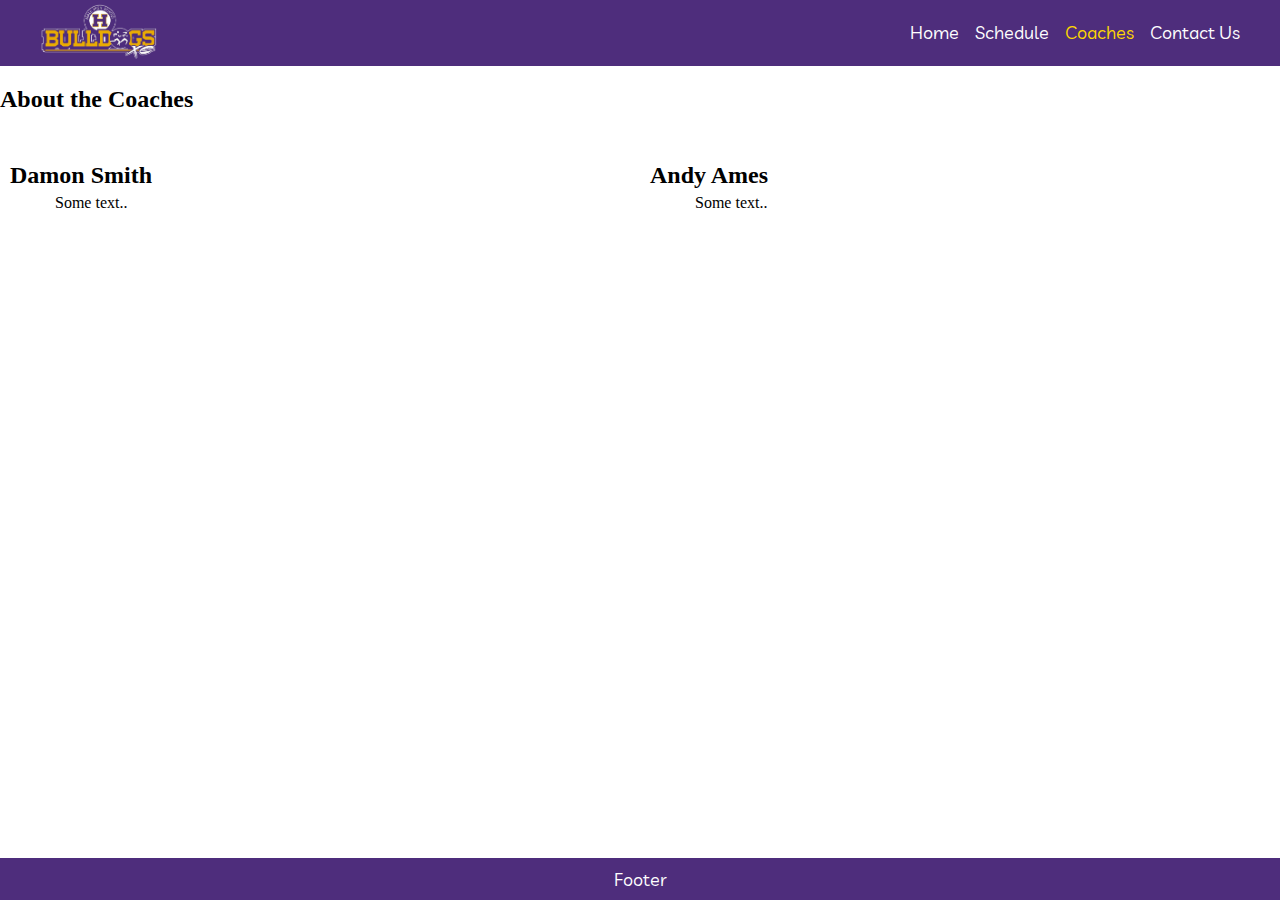
==== coaches.html @ cf3aec05 "updating pages" ====
<!DOCTYPE html>
<html lang="en">

<head>
    <meta charset="UTF-8">
    <meta name="viewport" content="width=device-width, initial-scale=1">
    
    <title>LMHS Cross Country Team Page</title>

    <!-- Font Awesome -->
    <link rel="stylesheet" href="./css/all.css">

    <!-- Stylesheet -->
    <link rel="stylesheet" href="./css/Style.css">
</head>

<header>

    <!-- navigation menu begins   -->


    <nav class="nav flex-row">
        <div class="nav-menu">
            <div>
              <a href="index.html">                  
                <img src="./img/logo.png" class="logo" alt="logo">
              </a>              
            </div>
        </div>
        <div class="toggle-collapse">
            <div class="toggle-icons text-black">
                <span class="icon"></span>
            </div>
        </div>
        <div>
            <ul class="nav-items flex-row">
                <li class="nav-link">
                    <a href="index.html" class="text-black">Home</a>
                </li>
                <li class="nav-link">
                    <a href="schedule.html" class="text-black">Schedule</a>
                </li>
                <li class="nav-link">
                  <a href="coaches.html" class="text-black">Coaches</a>
              </li>
                <li class="nav-link">
                    <a href="contact.html" class="text-black">Contact Us</a>
                </li>
            </ul>
        </div>

    </nav>
   

    <!--    Custom Javascript      -->
    <script src="./js/main.js"></script>

</header>
<!-- navigation menu ends   -->




<!-- body copy starts   -->
<body>
    <h2>About the Coaches</h2>
    
    <div class="row">
      <div class="column">
        <h2>Damon Smith</h2>
        <p>Some text..</p>
      </div>
      <div class="column">
        <h2>Andy Ames</h2>
        <p>Some text..</p>
      </div>
    </div>
   
</body>
<!-- body copy ends   -->

  <!-- footer starts  -->
  <footer> 

    <div class="footer">
     <p1>Footer </p1>
   </div>
   
   </footer>
     <!-- footer ends  -->

</html>
---- css/Style.css ----
@import url('https://fonts.googleapis.com/css?family=Lexend+Deca|Livvic:400,600&display=swap');

/*------------------------------- navbar begins -------------------------------*/
:root{

    /* theme colors */
    --text-white: #ffffff;

    /*  theme font-family */
    --lexend: 'Lexend Deca', sans-serif;
    --livvic: 'Livvic', sans-serif;
}


.flex-row{
    display: flex;
    flex-direction: row;
    flex-wrap: wrap;
}

a{
    text-decoration: none;
}

.text-black{
    color: white;
}

body{
    margin: 0%;
}

nav{
    padding: 0 2rem;
    background-color: #4e2d7c;
    position: static;
    justify-content: space-between;
    height: 4.1rem;
    overflow-y: hidden;
    transition: height 1s cubic-bezier(0.26, -0.01, 0,  1.01);
}

.logo {
    vertical-align: top;
    width: 135px;
    height: 65px;   
}

nav .nav-brand a{
    display: block;
    padding: 1rem 0;
    font-family: var(--lexend);
    font-size: 1.6rem;
}

nav .nav-items{
    list-style-type: none;
    margin: 0;
}

nav .nav-items .nav-link{
    padding: 1.3rem .5rem;
    font-family: var(--livvic);
    font-size: 1.1rem;
}

nav .nav-items .nav-link:hover{
    background:white;
}

nav .nav-items .nav-link:hover a{
    color: #4e2d7c;
}

.active {
    color: gold;
  }



nav .social {
    padding: 1.4rem 0;
}

nav .social i{
    padding: 0 .2rem;
}


nav .toggle-collapse{
    position: absolute;
    top: 0%;
    width: 100%;
    cursor: pointer;
    display: none;
}

nav .toggle-collapse .toggle-icons{
    display: flex;
    justify-content: flex-end;
    padding: 1.4rem 4rem;
}

nav .toggle-collapse .toggle-icons i{
    font-size: 1.4rem;
}

.collapse{
    height: 21rem;
}

.icon, .icon::before, .icon::after{
    position: relative;
    width: 10px;
    border: 2px solid var(--text-white);
    border-radius: 3rem;
    display: inline-block;
    transition: all .8s ease;
    transition-property: width, left;
}

.icon::before{
    content: " ";
    position: absolute;
    top: 5px;
    width: 20px;
    left: -12px;
}

.icon::after{
    content: " ";
    position: absolute;
    top: 12px;
    left: -2px;
}


.toggle-click, .toggle-click::before, .toggle-click::after{
    width: 20px;
}

.toggle-click::before{
    left: -2px;
}

/* =================================
  Media Query for navbar
==================================== */

@media only screen and (max-width: 600px){
    nav .nav-items{
      flex-direction: column;
    }
    nav{
        flex-direction: column !important;
        display: block !important;
    }

    nav .toggle-collapse{
     display: initial;
    }

}

/*------------------------------- navbar ends -------------------------------*/



/*------------------------------- header image sidshow begins -------------------------------*/


* {box-sizing: border-box;}
.mySlides {display: none;}
img {vertical-align: middle;}


.slideshow-container {
  max-width: 1400px;
  position: relative;
  margin: auto;
}


.text {
  color: #f2f2f2;
  font-size: 15px;
  padding: 8px 12px;
  position: absolute;
  bottom: 8px;
  width: 100%;
  text-align: center;
}

.fade {
  -webkit-animation-name: fade;
  -webkit-animation-duration: 1.5s;
  animation-name: fade;
  animation-duration: 1.5s;
}

@-webkit-keyframes fade {
  from {opacity: .4} 
  to {opacity: 1}
}

@keyframes fade {
  from {opacity: .4} 
  to {opacity: 1}
}

  /*------------------------------- header image sidshow ends -------------------------------*/




 /*------------------------------- iframe for schedule begins -------------------------------*/

  .iframe-container {

    padding-top: 100%;
    position: relative;
    height: 100%;
  }

  .iframe-container iframe {
     border: 0;
     left: 0;
     position: fixed;
     top: 65px;
     width: 100%;
     height: 100%;
  }
  

 /*------------------------------- iframe for schedule ends -------------------------------*/



  /*------------------------------- contact form begins -------------------------------*/

  h3 {
    color: #4e2d7c;
    font-size: 30px;
    margin-left: 45px;
  }

  p {
    margin-left: 45px;
    margin-top: -15px;
    margin-bottom: 30px;
    margin-right: 45px;
  }

  .form-inline {  
    display: flex;
    flex-flow: row wrap;
    align-items: center;
    margin-left: 45px;
    margin-top: 10px;
  }
  
  .form-inline label {
    margin: 5px 10px 5px 0;
  }
  
  .form-inline input {
    vertical-align: middle;
    margin: 5px 30px 5px 0;
    padding: 10px;
    width: 200px;
    background-color: #fff;
    border: 1px solid #ddd;
  }
  
  .form-inline button {
    padding: 10px 20px;
    background-color: #4e2d7c;
    border: 1px solid #ddd;
    color: white;
    cursor: pointer;
    display: block;
    width: 150px;
  }
  
  .form-inline button:hover {
    background-color:#361d5a;
  }
  
  @media (max-width: 500px) {
    .form-inline input {
      padding: 10px; 
      margin: 5px 40px 20px 0;
      width: 270px;
    }

    
    
    .form-inline button {
      margin-top: 20px;
      width: 270px;
    }

    .form-inline {
      flex-direction: column;
      align-items: stretch;
    }
  }


  

    /*------------------------------- contact form ends -------------------------------*/


/*------------------------------- Coach page body starts -------------------------------*/



    * {
      box-sizing: border-box;
    }
    
    /* Create two equal columns that floats next to each other */
    .column {
      float: left;
      width: 50%;
      padding: 10px;
      height: 300px; /* Should be removed. Only for demonstration */
    }
    
    /* Clear floats after the columns */
    .row:after {
      content: "";
      display: table;
      clear: both;
    }
    
    /* Responsive layout - makes the two columns stack on top of each other instead of next to each other */
    @media screen and (max-width: 500px) {
      .column {
        width: 100%;
      }
    }


    /*------------------------------- Coach page body ends -------------------------------*/


 /*------------------------------- footer begins -------------------------------*/
    
    .footer {
      position: fixed;
      left: 0;
      bottom: 0;
      width: 100%;
      background-color: #4e2d7c;
      color: white;
      text-align: center;
      padding: 10px;
      font-family: var(--livvic);
      font-size: 1.1rem;
   } 

   
   /*------------------------------- footer ends -------------------------------*/
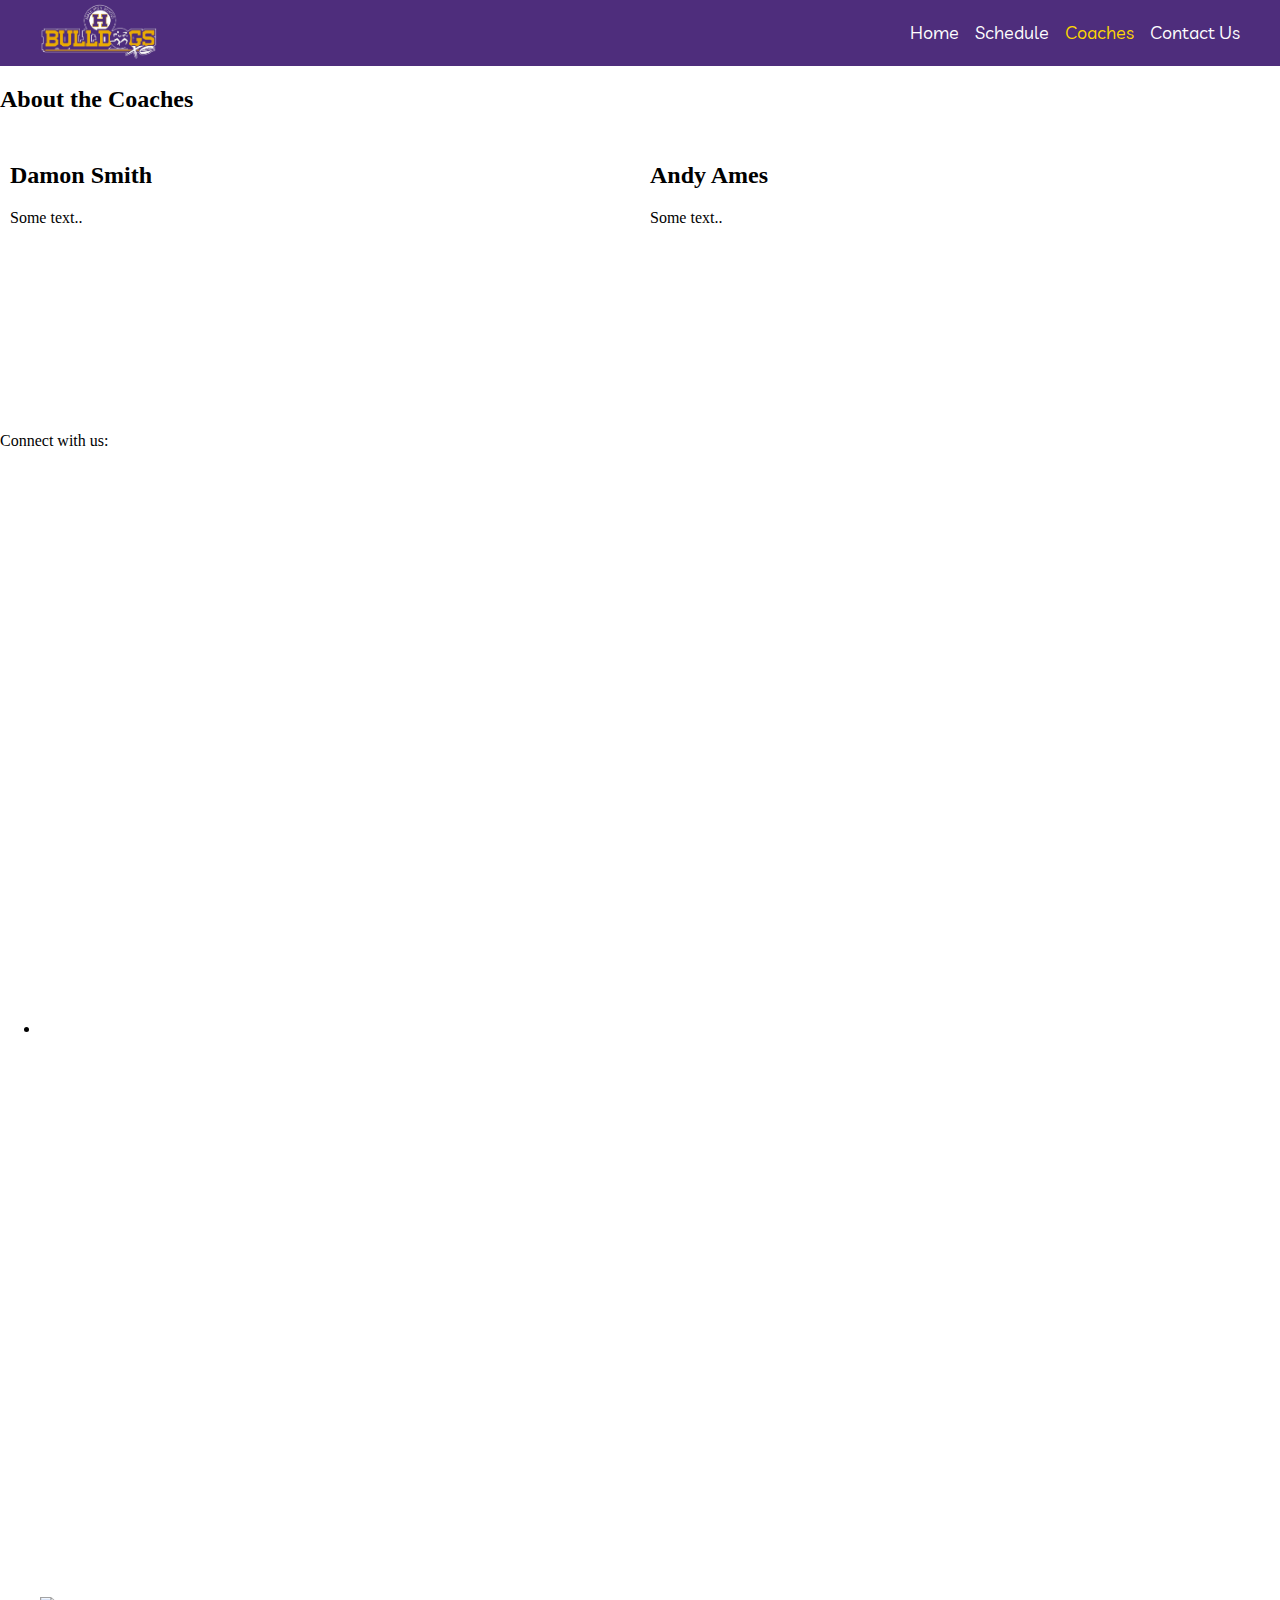
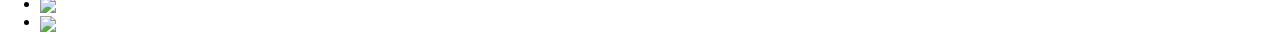
==== commit 99e26c5b: "updating pages and added icon and slideindex.js" ====
--- a/coaches.html
+++ b/coaches.html
@@ -1,92 +1,74 @@
 <!DOCTYPE html>
 <html lang="en">
-
-<head>
-    <meta charset="UTF-8">
-    <meta name="viewport" content="width=device-width, initial-scale=1">
-    
-    <title>LMHS Cross Country Team Page</title>
-
-    <!-- Font Awesome -->
-    <link rel="stylesheet" href="./css/all.css">
-
-    <!-- Stylesheet -->
-    <link rel="stylesheet" href="./css/Style.css">
-</head>
-
-<header>
-
-    <!-- navigation menu begins   -->
-
-
-    <nav class="nav flex-row">
-        <div class="nav-menu">
+   <head>
+      <meta charset="UTF-8">
+      <meta name="viewport" content="width=device-width, initial-scale=1">
+      <title>LMHS Cross Country Team Page</title>
+      <!-- Font Awesome -->
+      <link rel="stylesheet" href="./css/all.css">
+      <!-- Stylesheet -->
+      <link rel="stylesheet" href="./css/Style.css">
+   </head>
+   <body>
+      <header>
+         <!-- navigation menu begins   -->
+         <nav class="nav flex-row">
+            <div class="nav-menu">
+               <div>
+                  <a href="index.html">                  
+                  <img src="./img/logo.png" class="logo" alt="logo">
+                  </a>              
+               </div>
+            </div>
+            <div class="toggle-collapse">
+               <div class="toggle-icons text-black">
+                  <span class="icon"></span>
+               </div>
+            </div>
             <div>
-              <a href="index.html">                  
-                <img src="./img/logo.png" class="logo" alt="logo">
-              </a>              
+               <ul class="nav-items flex-row">
+                  <li class="nav-link">
+                     <a href="index.html" class="text-black">Home</a>
+                  </li>
+                  <li class="nav-link">
+                     <a href="schedule.html" class="text-black">Schedule</a>
+                  </li>
+                  <li class="nav-link">
+                     <a href="coaches.html" class="text-black">Coaches</a>
+                  </li>
+                  <li class="nav-link">
+                     <a href="contact.html" class="text-black">Contact Us</a>
+                  </li>
+               </ul>
             </div>
-        </div>
-        <div class="toggle-collapse">
-            <div class="toggle-icons text-black">
-                <span class="icon"></span>
-            </div>
-        </div>
-        <div>
-            <ul class="nav-items flex-row">
-                <li class="nav-link">
-                    <a href="index.html" class="text-black">Home</a>
-                </li>
-                <li class="nav-link">
-                    <a href="schedule.html" class="text-black">Schedule</a>
-                </li>
-                <li class="nav-link">
-                  <a href="coaches.html" class="text-black">Coaches</a>
-              </li>
-                <li class="nav-link">
-                    <a href="contact.html" class="text-black">Contact Us</a>
-                </li>
-            </ul>
-        </div>
-
-    </nav>
-   
-
-    <!--    Custom Javascript      -->
-    <script src="./js/main.js"></script>
-
-</header>
-<!-- navigation menu ends   -->
-
-
-
-
-<!-- body copy starts   -->
-<body>
-    <h2>About the Coaches</h2>
-    
-    <div class="row">
-      <div class="column">
-        <h2>Damon Smith</h2>
-        <p>Some text..</p>
+         </nav>
+         <!--    Custom Javascript      -->
+         <script src="./js/main.js"></script>
+      </header>
+      <!-- navigation menu ends   -->
+      <!-- body copy starts   -->
+      <h2>About the Coaches</h2>
+      <div class="row">
+         <div class="column">
+            <h2>Damon Smith</h2>
+            <p>Some text..</p>
+         </div>
+         <div class="column">
+            <h2>Andy Ames</h2>
+            <p>Some text..</p>
+         </div>
       </div>
-      <div class="column">
-        <h2>Andy Ames</h2>
-        <p>Some text..</p>
+      <!-- body copy ends   -->
+      <!-- footer starts  -->
+      <footer>
+        <div class="footer-social">
+          <span>Connect with us:</span>
+          <ul>
+          <li><a href="https://www.facebook.com/groups/391839580876363/"><img src="./img/FB_icon.svg" /></a></li>
+          <li><a href="https://twitter.com/male_xc?lang=en"><img src='http://grfx.cstv.com/schools/wis/graphics/icon_twitter24.jpg' /></a></li>
+              <li><a href="https://www.youtube.com/channel/UC_7Si34BhDUEH0Ee7M6BctA"><img src='http://mylzh.net/wiki/worldofwarcraft/images/5/5d/Icon-youtube-22x22.png' /></a></li></ul>
       </div>
-    </div>
-   
-</body>
-<!-- body copy ends   -->
-
-  <!-- footer starts  -->
-  <footer> 
-
-    <div class="footer">
-     <p1>Footer </p1>
-   </div>
-   
-   </footer>
-     <!-- footer ends  -->
-
+     </footer>
+      <!-- footer ends  -->
+   </body>
 </html>--- a/css/Style.css
+++ b/css/Style.css
@@ -10,7 +10,6 @@
     --lexend: 'Lexend Deca', sans-serif;
     --livvic: 'Livvic', sans-serif;
 }
-
 
 .flex-row{
     display: flex;
@@ -76,8 +75,6 @@
     color: gold;
   }
 
-
-
 nav .social {
     padding: 1.4rem 0;
 }
@@ -164,22 +161,24 @@
 
 /*------------------------------- navbar ends -------------------------------*/
 
-
-
 /*------------------------------- header image sidshow begins -------------------------------*/
 
 
 * {box-sizing: border-box;}
-.mySlides {display: none;}
-img {vertical-align: middle;}
-
+.mySlides {
+  display: none;
+}
+
+img {
+  vertical-align: middle;
+  width: 100%;
+}
 
 .slideshow-container {
   max-width: 1400px;
   position: relative;
   margin: auto;
 }
-
 
 .text {
   color: #f2f2f2;
@@ -210,9 +209,6 @@
 
   /*------------------------------- header image sidshow ends -------------------------------*/
 
-
-
-
  /*------------------------------- iframe for schedule begins -------------------------------*/
 
   .iframe-container {
@@ -231,10 +227,7 @@
      height: 100%;
   }
   
-
  /*------------------------------- iframe for schedule ends -------------------------------*/
-
-
 
   /*------------------------------- contact form begins -------------------------------*/
 
@@ -244,7 +237,7 @@
     margin-left: 45px;
   }
 
-  p {
+  p.context {
     margin-left: 45px;
     margin-top: -15px;
     margin-bottom: 30px;
@@ -292,9 +285,7 @@
       margin: 5px 40px 20px 0;
       width: 270px;
     }
-
-    
-    
+  
     .form-inline button {
       margin-top: 20px;
       width: 270px;
@@ -306,15 +297,10 @@
     }
   }
 
-
-  
-
     /*------------------------------- contact form ends -------------------------------*/
 
 
 /*------------------------------- Coach page body starts -------------------------------*/
-
-
 
     * {
       box-sizing: border-box;
@@ -342,10 +328,7 @@
       }
     }
 
-
     /*------------------------------- Coach page body ends -------------------------------*/
-
-
  /*------------------------------- footer begins -------------------------------*/
     
     .footer {
@@ -355,11 +338,5 @@
       width: 100%;
       background-color: #4e2d7c;
       color: white;
-      text-align: center;
-      padding: 10px;
-      font-family: var(--livvic);
-      font-size: 1.1rem;
    } 
-
-   
    /*------------------------------- footer ends -------------------------------*/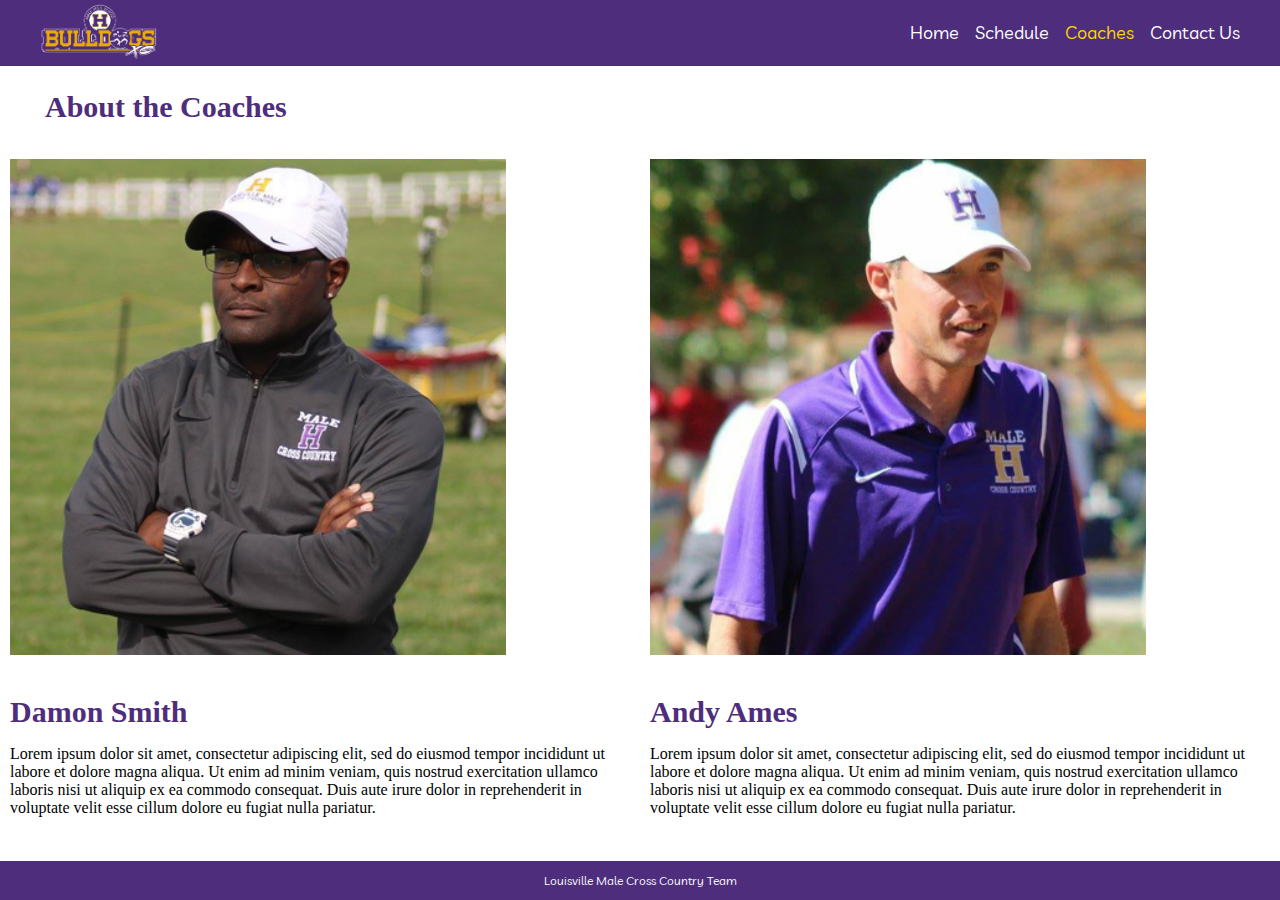
==== commit bcab39e3: "updating pages and adding coach images" ====
--- a/coaches.html
+++ b/coaches.html
@@ -50,24 +50,26 @@
       <h2>About the Coaches</h2>
       <div class="row">
          <div class="column">
-            <h2>Damon Smith</h2>
-            <p>Some text..</p>
+          <div class="coachimage">
+            <img src="./img/damon.jpg"  alt="damon">
+         </div>
+            <h4>Damon Smith</h4>
+            <p>Lorem ipsum dolor sit amet, consectetur adipiscing elit, sed do eiusmod tempor incididunt ut labore et dolore magna aliqua. Ut enim ad minim veniam, quis nostrud exercitation ullamco laboris nisi ut aliquip ex ea commodo consequat. Duis aute irure dolor in reprehenderit in voluptate velit esse cillum dolore eu fugiat nulla pariatur.</p>
          </div>
          <div class="column">
-            <h2>Andy Ames</h2>
-            <p>Some text..</p>
+          <div class="coachimage">
+            <img src="./img/andy.jpg"  alt="andy">
+         </div>
+            <h4>Andy Ames</h4>
+            <p>Lorem ipsum dolor sit amet, consectetur adipiscing elit, sed do eiusmod tempor incididunt ut labore et dolore magna aliqua. Ut enim ad minim veniam, quis nostrud exercitation ullamco laboris nisi ut aliquip ex ea commodo consequat. Duis aute irure dolor in reprehenderit in voluptate velit esse cillum dolore eu fugiat nulla pariatur.</p>
          </div>
       </div>
       <!-- body copy ends   -->
       <!-- footer starts  -->
       <footer>
-        <div class="footer-social">
-          <span>Connect with us:</span>
-          <ul>
-          <li><a href="https://www.facebook.com/groups/391839580876363/"><img src="./img/FB_icon.svg" /></a></li>
-          <li><a href="https://twitter.com/male_xc?lang=en"><img src='http://grfx.cstv.com/schools/wis/graphics/icon_twitter24.jpg' /></a></li>
-              <li><a href="https://www.youtube.com/channel/UC_7Si34BhDUEH0Ee7M6BctA"><img src='http://mylzh.net/wiki/worldofwarcraft/images/5/5d/Icon-youtube-22x22.png' /></a></li></ul>
-      </div>
+        <div class="footer">
+           <p class="foottext">Louisville Male Cross Country Team</p>
+        </div>
      </footer>
       <!-- footer ends  -->
    </body>
--- a/css/Style.css
+++ b/css/Style.css
@@ -305,26 +305,43 @@
     * {
       box-sizing: border-box;
     }
+
+    h2 {
+      color: #4e2d7c;
+      font-size: 30px;
+      margin-left: 45px;
+    }
+
+    h4 {
+      color: #4e2d7c;
+      font-size: 30px;
+      margin-bottom: 0px;
+    }
     
-    /* Create two equal columns that floats next to each other */
     .column {
       float: left;
       width: 50%;
       padding: 10px;
-      height: 300px; /* Should be removed. Only for demonstration */
+      height: 300px; 
+    }
+
+    .coachimage {
+      max-width: 80%;
     }
     
-    /* Clear floats after the columns */
     .row:after {
       content: "";
       display: table;
       clear: both;
     }
     
-    /* Responsive layout - makes the two columns stack on top of each other instead of next to each other */
-    @media screen and (max-width: 500px) {
+    @media screen and (max-width: 600px) {
       .column {
         width: 100%;
+        height: 100%;
+      }
+      .coachimage{
+        width: 50%;
       }
     }
 
@@ -337,6 +354,13 @@
       bottom: 0;
       width: 100%;
       background-color: #4e2d7c;
-      color: white;
+
    } 
+
+   p.foottext{
+    text-align: center;
+    color: white;
+    font-size: 12px;
+    font-family: var(--livvic);
+   }
    /*------------------------------- footer ends -------------------------------*/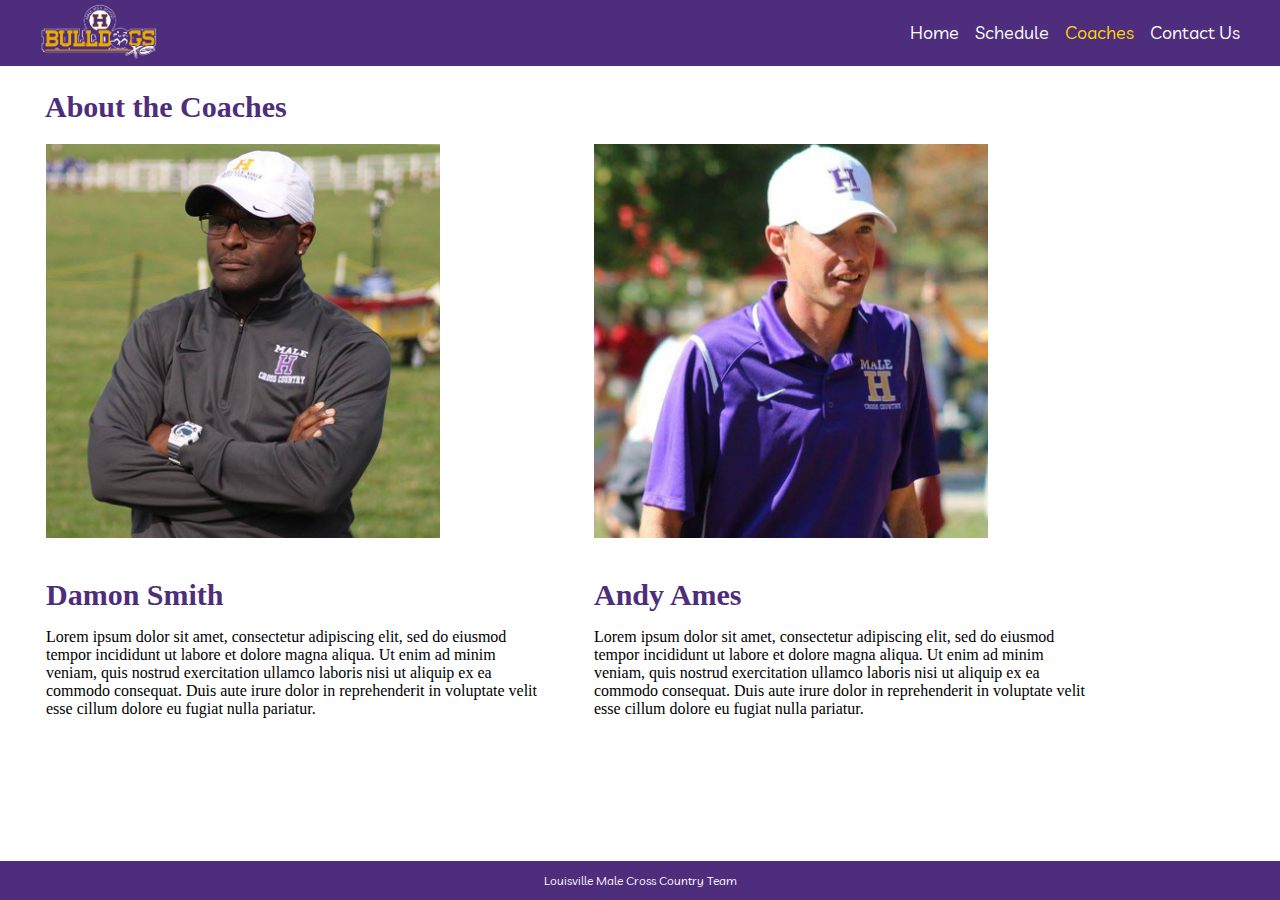
==== commit dd4478f5: "updated pages and css" ====
--- a/coaches.html
+++ b/coaches.html
@@ -67,10 +67,10 @@
       <!-- body copy ends   -->
       <!-- footer starts  -->
       <footer>
-        <div class="footer">
-           <p class="foottext">Louisville Male Cross Country Team</p>
-        </div>
-     </footer>
+         <div class="footer">
+            <p class="foottext">Louisville Male Cross Country Team</p>
+         </div>
+      </footer>
       <!-- footer ends  -->
    </body>
 </html>--- a/css/Style.css
+++ b/css/Style.css
@@ -1,366 +1,393 @@
 @import url('https://fonts.googleapis.com/css?family=Lexend+Deca|Livvic:400,600&display=swap');
 
 /*------------------------------- navbar begins -------------------------------*/
-:root{
-
-    /* theme colors */
-    --text-white: #ffffff;
-
-    /*  theme font-family */
-    --lexend: 'Lexend Deca', sans-serif;
-    --livvic: 'Livvic', sans-serif;
-}
-
-.flex-row{
-    display: flex;
-    flex-direction: row;
-    flex-wrap: wrap;
-}
-
-a{
-    text-decoration: none;
-}
-
-.text-black{
-    color: white;
-}
-
-body{
-    margin: 0%;
-}
-
-nav{
-    padding: 0 2rem;
-    background-color: #4e2d7c;
-    position: static;
-    justify-content: space-between;
-    height: 4.1rem;
-    overflow-y: hidden;
-    transition: height 1s cubic-bezier(0.26, -0.01, 0,  1.01);
+
+:root {
+	/* theme colors */
+	--text-white: #ffffff;
+	/*  theme font-family */
+	--lexend: 'Lexend Deca', sans-serif;
+	--livvic: 'Livvic', sans-serif;
+}
+
+.flex-row {
+	display: flex;
+	flex-direction: row;
+	flex-wrap: wrap;
+}
+
+a {
+	text-decoration: none;
+}
+
+.text-black {
+	color: white;
+}
+
+body {
+	margin: 0%;
+	padding-bottom: 40px;
+}
+
+nav {
+	padding: 0 2rem;
+	background-color: #4e2d7c;
+	position: static;
+	justify-content: space-between;
+	height: 4.1rem;
+	overflow-y: hidden;
+	transition: height 1s cubic-bezier(0.26, -0.01, 0, 1.01);
 }
 
 .logo {
-    vertical-align: top;
-    width: 135px;
-    height: 65px;   
-}
-
-nav .nav-brand a{
-    display: block;
-    padding: 1rem 0;
-    font-family: var(--lexend);
-    font-size: 1.6rem;
-}
-
-nav .nav-items{
-    list-style-type: none;
-    margin: 0;
-}
-
-nav .nav-items .nav-link{
-    padding: 1.3rem .5rem;
-    font-family: var(--livvic);
-    font-size: 1.1rem;
-}
-
-nav .nav-items .nav-link:hover{
-    background:white;
-}
-
-nav .nav-items .nav-link:hover a{
-    color: #4e2d7c;
+	vertical-align: top;
+	width: 135px;
+	height: 65px;
+}
+
+nav .nav-brand a {
+	display: block;
+	padding: 1rem 0;
+	font-family: var(--lexend);
+	font-size: 1.6rem;
+}
+
+nav .nav-items {
+	list-style-type: none;
+	margin: 0;
+}
+
+nav .nav-items .nav-link {
+	padding: 1.3rem .5rem;
+	font-family: var(--livvic);
+	font-size: 1.1rem;
+}
+
+nav .nav-items .nav-link:hover {
+	background: white;
+}
+
+nav .nav-items .nav-link:hover a {
+	color: #4e2d7c;
 }
 
 .active {
-    color: gold;
-  }
+	color: gold;
+}
 
 nav .social {
-    padding: 1.4rem 0;
-}
-
-nav .social i{
-    padding: 0 .2rem;
-}
-
-
-nav .toggle-collapse{
-    position: absolute;
-    top: 0%;
-    width: 100%;
-    cursor: pointer;
-    display: none;
-}
-
-nav .toggle-collapse .toggle-icons{
-    display: flex;
-    justify-content: flex-end;
-    padding: 1.4rem 4rem;
-}
-
-nav .toggle-collapse .toggle-icons i{
-    font-size: 1.4rem;
-}
-
-.collapse{
-    height: 21rem;
-}
-
-.icon, .icon::before, .icon::after{
-    position: relative;
-    width: 10px;
-    border: 2px solid var(--text-white);
-    border-radius: 3rem;
-    display: inline-block;
-    transition: all .8s ease;
-    transition-property: width, left;
-}
-
-.icon::before{
-    content: " ";
-    position: absolute;
-    top: 5px;
-    width: 20px;
-    left: -12px;
-}
-
-.icon::after{
-    content: " ";
-    position: absolute;
-    top: 12px;
-    left: -2px;
-}
-
-
-.toggle-click, .toggle-click::before, .toggle-click::after{
-    width: 20px;
-}
-
-.toggle-click::before{
-    left: -2px;
-}
-
-/* =================================
-  Media Query for navbar
-==================================== */
-
-@media only screen and (max-width: 600px){
-    nav .nav-items{
-      flex-direction: column;
-    }
-    nav{
-        flex-direction: column !important;
-        display: block !important;
-    }
-
-    nav .toggle-collapse{
-     display: initial;
-    }
-
-}
+	padding: 1.4rem 0;
+}
+
+nav .social i {
+	padding: 0 .2rem;
+}
+
+nav .toggle-collapse {
+	position: absolute;
+	top: 0%;
+	width: 100%;
+	cursor: pointer;
+	display: none;
+}
+
+nav .toggle-collapse .toggle-icons {
+	display: flex;
+	justify-content: flex-end;
+	padding: 1.4rem 4rem;
+}
+
+nav .toggle-collapse .toggle-icons i {
+	font-size: 1.4rem;
+}
+
+.collapse {
+	height: 21rem;
+}
+
+.icon,
+.icon::before,
+.icon::after {
+	position: relative;
+	width: 10px;
+	border: 2px solid var(--text-white);
+	border-radius: 3rem;
+	display: inline-block;
+	transition: all .8s ease;
+	transition-property: width, left;
+}
+
+.icon::before {
+	content: " ";
+	position: absolute;
+	top: 5px;
+	width: 20px;
+	left: -12px;
+}
+
+.icon::after {
+	content: " ";
+	position: absolute;
+	top: 12px;
+	left: -2px;
+}
+
+.toggle-click,
+.toggle-click::before,
+.toggle-click::after {
+	width: 20px;
+}
+
+.toggle-click::before {
+	left: -2px;
+}
+
+@media only screen and (max-width: 600px) {
+	nav .nav-items {
+		flex-direction: column;
+	}
+	nav {
+		flex-direction: column !important;
+		display: block !important;
+	}
+	nav .toggle-collapse {
+		display: initial;
+	}
+}
+
 
 /*------------------------------- navbar ends -------------------------------*/
 
+
 /*------------------------------- header image sidshow begins -------------------------------*/
 
-
-* {box-sizing: border-box;}
+* {
+	box-sizing: border-box;
+}
+
 .mySlides {
-  display: none;
+	display: none;
 }
 
 img {
-  vertical-align: middle;
-  width: 100%;
+	vertical-align: middle;
+	width: 100%;
 }
 
 .slideshow-container {
-  max-width: 1400px;
-  position: relative;
-  margin: auto;
+	max-width: 1400px;
+	position: relative;
+	margin: auto;
 }
 
 .text {
-  color: #f2f2f2;
-  font-size: 15px;
-  padding: 8px 12px;
-  position: absolute;
-  bottom: 8px;
-  width: 100%;
+	color: #f2f2f2;
+	font-size: 15px;
+	padding: 8px 12px;
+	position: absolute;
+	bottom: 8px;
+	width: 100%;
+	text-align: center;
+}
+
+.fade {
+	-webkit-animation-name: fade;
+	-webkit-animation-duration: 1.5s;
+	animation-name: fade;
+	animation-duration: 1.5s;
+}
+
+@-webkit-keyframes fade {
+	from {
+		opacity: .4
+	}
+	to {
+		opacity: 1
+	}
+}
+
+@keyframes fade {
+	from {
+		opacity: .4
+	}
+	to {
+		opacity: 1
+	}
+}
+
+
+/*------------------------------- header image sidshow ends -------------------------------*/
+
+
+/*------------------------------- iframe for schedule begins -------------------------------*/
+
+.iframe-container {
+	padding-top: 100%;
+	position: relative;
+	height: 100%;
+}
+
+.iframe-container iframe {
+	border: 0;
+	left: 0;
+	position: fixed;
+	top: 65px;
+	width: 100%;
+	height: 100%;
+}
+
+
+/*------------------------------- iframe for schedule ends -------------------------------*/
+
+
+/*------------------------------- contact form begins -------------------------------*/
+
+h3 {
+	color: #4e2d7c;
+	font-size: 30px;
+	margin-left: 45px;
+}
+
+p.context {
+	margin-left: 45px;
+	margin-top: -15px;
+	margin-bottom: 30px;
+	margin-right: 45px;
+}
+
+.form-inline {
+	display: flex;
+	flex-flow: row wrap;
+	align-items: center;
+	margin-left: 45px;
+	margin-top: 10px;
+}
+
+.form-inline label {
+	margin: 5px 10px 5px 0;
+}
+
+.form-inline input {
+	vertical-align: middle;
+	margin: 5px 30px 5px 0;
+	padding: 10px;
+	width: 200px;
+	background-color: #fff;
+	border: 1px solid #ddd;
+}
+
+.form-inline button {
+	padding: 10px 20px;
+	background-color: #4e2d7c;
+	border: 1px solid #ddd;
+	color: white;
+	cursor: pointer;
+	display: block;
+	width: 150px;
+}
+
+.form-inline button:hover {
+	background-color: #361d5a;
+}
+
+@media (max-width: 500px) {
+	.form-inline input {
+		padding: 10px;
+		margin: 5px 40px 20px 0;
+		width: 270px;
+	}
+	.form-inline button {
+		margin-top: 20px;
+		width: 270px;
+	}
+	.form-inline {
+		flex-direction: column;
+		align-items: stretch;
+	}
+}
+
+
+/*------------------------------- contact form ends -------------------------------*/
+
+
+/*------------------------------- Coach page body starts -------------------------------*/
+
+* {
+	box-sizing: border-box;
+}
+
+h2 {
+	color: #4e2d7c;
+	font-size: 30px;
+  margin-left: 45px;
+  margin-bottom: 10px;
+}
+
+h4 {
+	color: #4e2d7c;
+	font-size: 30px;
+	margin-bottom: 0px;
+}
+
+.column {
+	float: left;
+	width: 40%;
+  padding: 10px;
+  margin-left: 36px;
+	height: 100%;
+}
+
+.coachimage {
+  max-width: 80%;
+}
+
+.row:after {
+	content: "";
+	display: table;
+	clear: both;
+}
+
+@media screen and (max-width: 600px) {
+	.column {
+		width: 80%;
+    height: 100%;
+	}
+	.coachimage {
+		width: 70%;
+	}
+}
+
+
+/*------------------------------- Coach page body ends -------------------------------*/
+
+
+/*------------------------------- footer begins -------------------------------*/
+
+.footer {
+	position: fixed;
+	left: 0;
+	bottom: 0;
+	width: 100%;
+	background-color: #4e2d7c;
+}
+
+p.foottext {
+	text-align: center;
+	color: white;
+	font-size: 12px;
+	font-family: var(--livvic);
+}
+
+
+/*------------------------------- footer ends -------------------------------*/
+
+h1 {
+	color: #4e2d7c;
+  font-size: 30px;
   text-align: center;
 }
 
-.fade {
-  -webkit-animation-name: fade;
-  -webkit-animation-duration: 1.5s;
-  animation-name: fade;
-  animation-duration: 1.5s;
-}
-
-@-webkit-keyframes fade {
-  from {opacity: .4} 
-  to {opacity: 1}
-}
-
-@keyframes fade {
-  from {opacity: .4} 
-  to {opacity: 1}
-}
-
-  /*------------------------------- header image sidshow ends -------------------------------*/
-
- /*------------------------------- iframe for schedule begins -------------------------------*/
-
-  .iframe-container {
-
-    padding-top: 100%;
-    position: relative;
-    height: 100%;
-  }
-
-  .iframe-container iframe {
-     border: 0;
-     left: 0;
-     position: fixed;
-     top: 65px;
-     width: 100%;
-     height: 100%;
-  }
-  
- /*------------------------------- iframe for schedule ends -------------------------------*/
-
-  /*------------------------------- contact form begins -------------------------------*/
-
-  h3 {
-    color: #4e2d7c;
-    font-size: 30px;
-    margin-left: 45px;
-  }
-
-  p.context {
-    margin-left: 45px;
-    margin-top: -15px;
-    margin-bottom: 30px;
-    margin-right: 45px;
-  }
-
-  .form-inline {  
-    display: flex;
-    flex-flow: row wrap;
-    align-items: center;
-    margin-left: 45px;
-    margin-top: 10px;
-  }
-  
-  .form-inline label {
-    margin: 5px 10px 5px 0;
-  }
-  
-  .form-inline input {
-    vertical-align: middle;
-    margin: 5px 30px 5px 0;
-    padding: 10px;
-    width: 200px;
-    background-color: #fff;
-    border: 1px solid #ddd;
-  }
-  
-  .form-inline button {
-    padding: 10px 20px;
-    background-color: #4e2d7c;
-    border: 1px solid #ddd;
-    color: white;
-    cursor: pointer;
-    display: block;
-    width: 150px;
-  }
-  
-  .form-inline button:hover {
-    background-color:#361d5a;
-  }
-  
-  @media (max-width: 500px) {
-    .form-inline input {
-      padding: 10px; 
-      margin: 5px 40px 20px 0;
-      width: 270px;
-    }
-  
-    .form-inline button {
-      margin-top: 20px;
-      width: 270px;
-    }
-
-    .form-inline {
-      flex-direction: column;
-      align-items: stretch;
-    }
-  }
-
-    /*------------------------------- contact form ends -------------------------------*/
-
-
-/*------------------------------- Coach page body starts -------------------------------*/
-
-    * {
-      box-sizing: border-box;
-    }
-
-    h2 {
-      color: #4e2d7c;
-      font-size: 30px;
-      margin-left: 45px;
-    }
-
-    h4 {
-      color: #4e2d7c;
-      font-size: 30px;
-      margin-bottom: 0px;
-    }
-    
-    .column {
-      float: left;
-      width: 50%;
-      padding: 10px;
-      height: 300px; 
-    }
-
-    .coachimage {
-      max-width: 80%;
-    }
-    
-    .row:after {
-      content: "";
-      display: table;
-      clear: both;
-    }
-    
-    @media screen and (max-width: 600px) {
-      .column {
-        width: 100%;
-        height: 100%;
-      }
-      .coachimage{
-        width: 50%;
-      }
-    }
-
-    /*------------------------------- Coach page body ends -------------------------------*/
- /*------------------------------- footer begins -------------------------------*/
-    
-    .footer {
-      position: fixed;
-      left: 0;
-      bottom: 0;
-      width: 100%;
-      background-color: #4e2d7c;
-
-   } 
-
-   p.foottext{
-    text-align: center;
-    color: white;
-    font-size: 12px;
-    font-family: var(--livvic);
-   }
-   /*------------------------------- footer ends -------------------------------*/+p.bodytext {
+  padding-left: 45px;
+  padding-right: 45px;
+}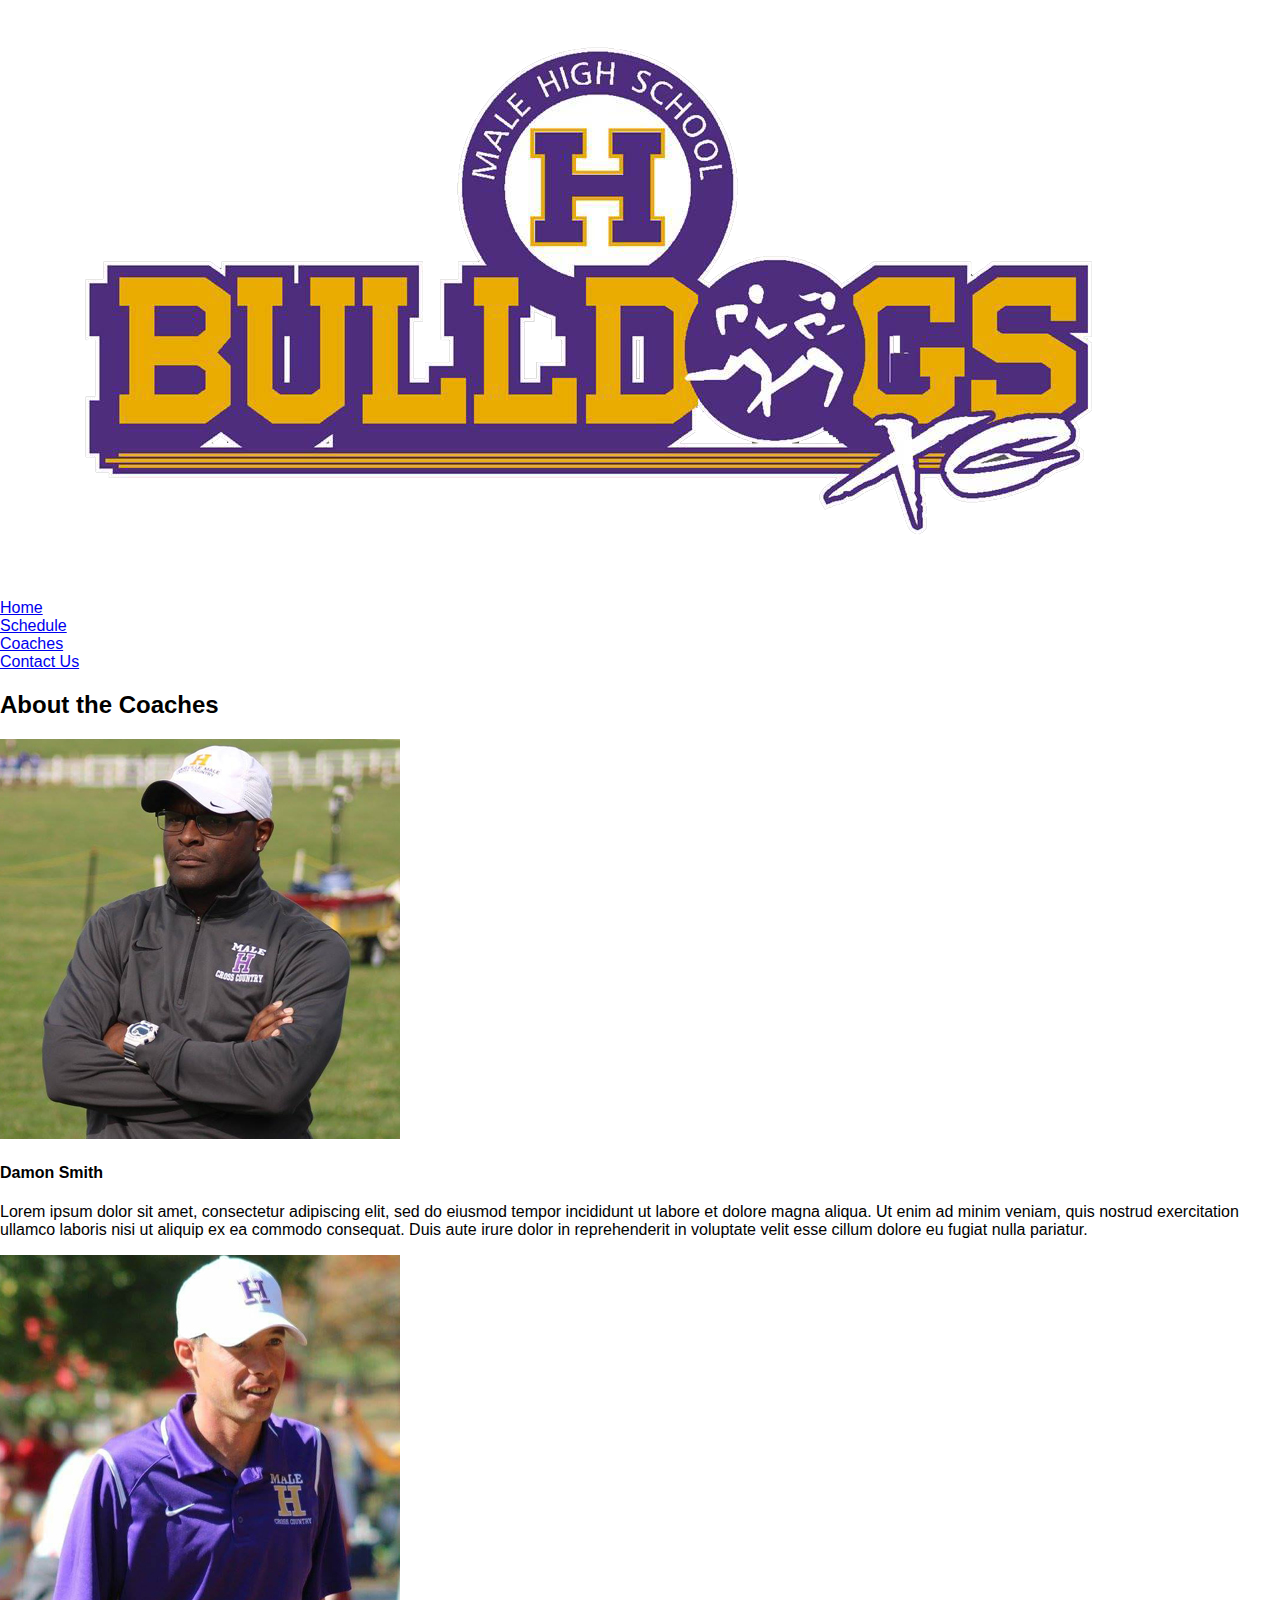
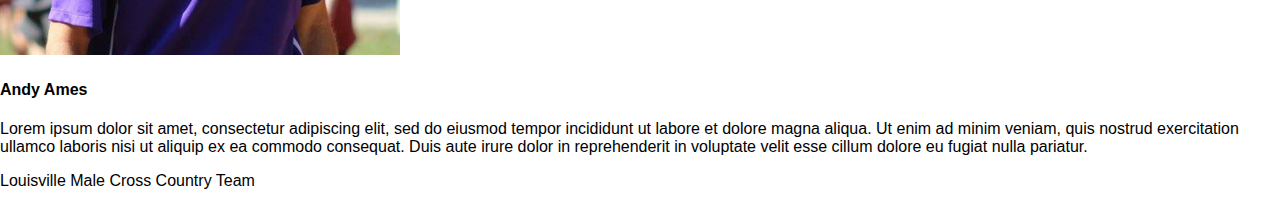
==== commit e650a2ea: "updating pages and adding images" ====
--- a/coaches.html
+++ b/coaches.html
@@ -1,16 +1,15 @@
 <!DOCTYPE html>
 <html lang="en">
+   <body>
    <head>
       <meta charset="UTF-8">
       <meta name="viewport" content="width=device-width, initial-scale=1">
-      <title>LMHS Cross Country Team Page</title>
+      <title>LMHS Cross Country Coaches</title>
+      <link rel="stylesheet" href="./css/normalize.css">
       <!-- Font Awesome -->
       <link rel="stylesheet" href="./css/all.css">
       <!-- Stylesheet -->
-      <link rel="stylesheet" href="./css/Style.css">
-   </head>
-   <body>
-      <header>
+      <link rel="stylesheet" href="./css/style.css">
          <!-- navigation menu begins   -->
          <nav class="nav flex-row">
             <div class="nav-menu">
@@ -44,7 +43,7 @@
          </nav>
          <!--    Custom Javascript      -->
          <script src="./js/main.js"></script>
-      </header>
+      </head>
       <!-- navigation menu ends   -->
       <!-- body copy starts   -->
       <h2>About the Coaches</h2>
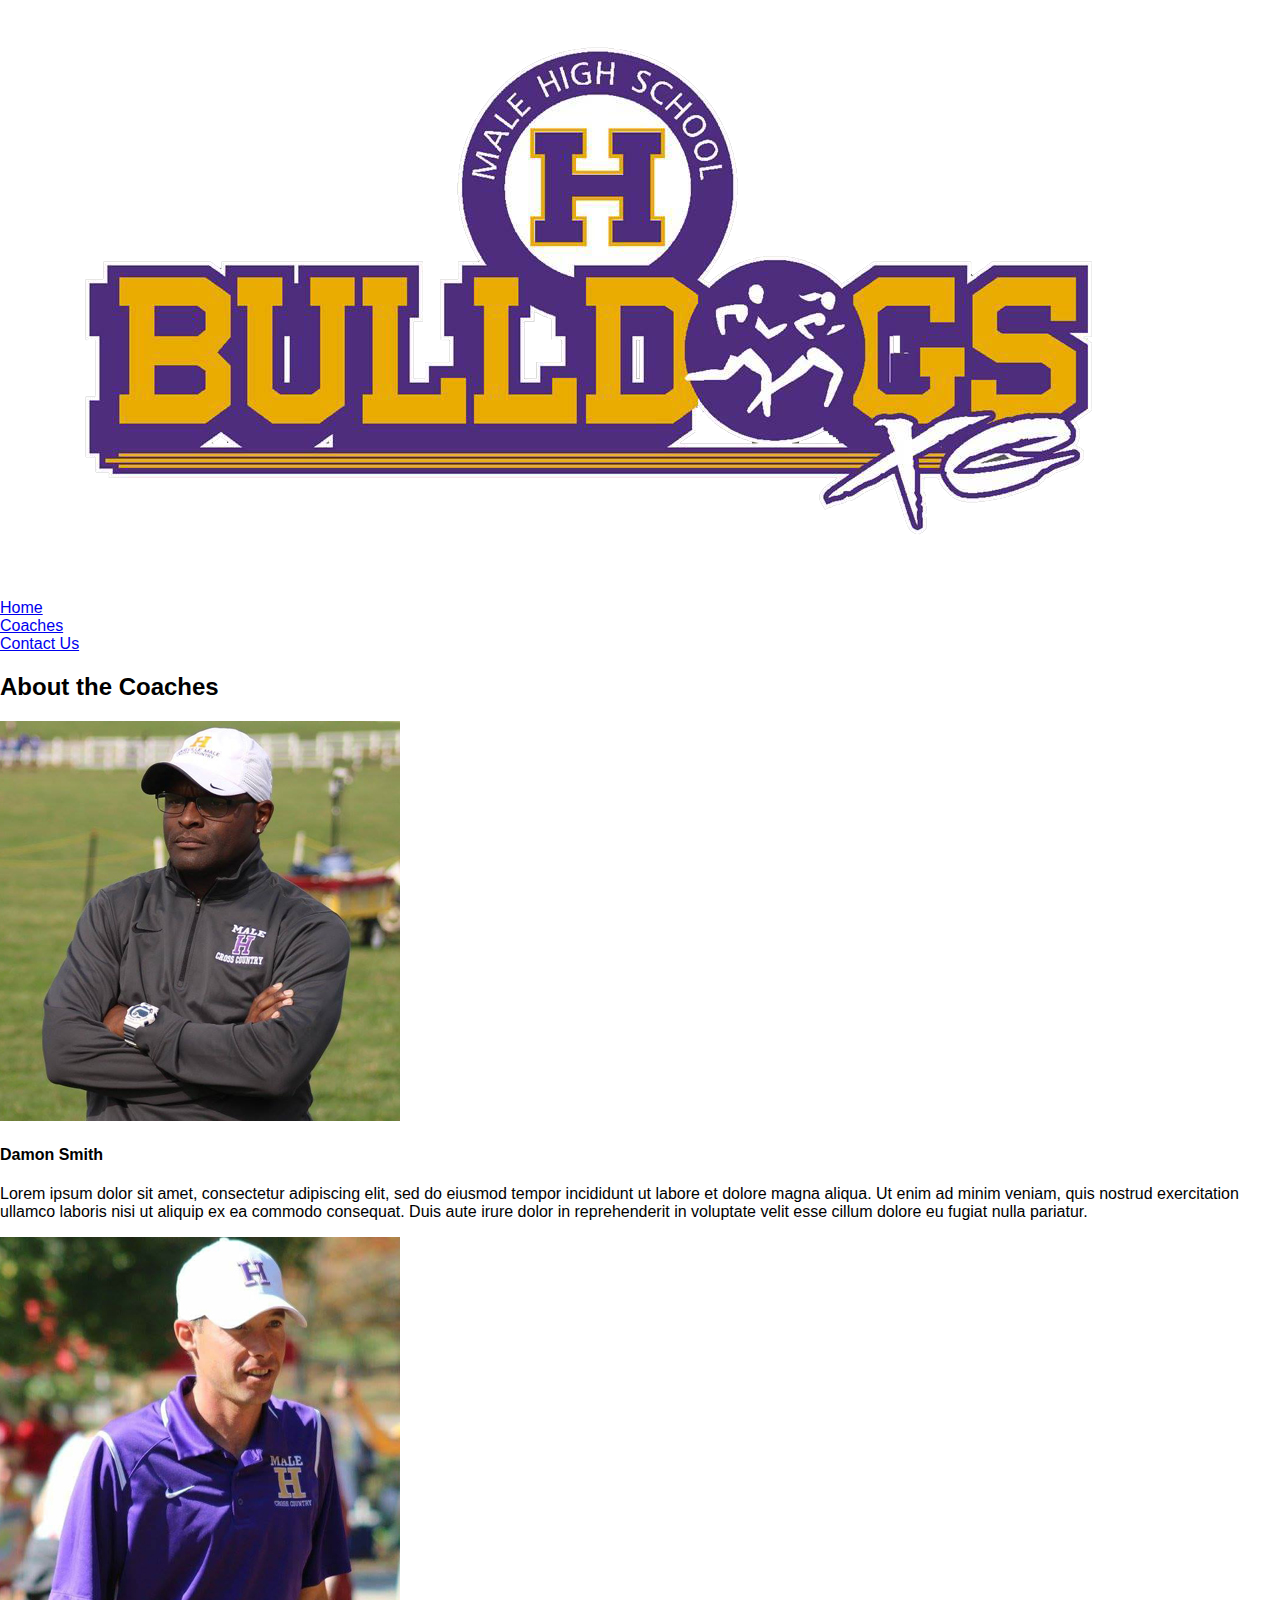
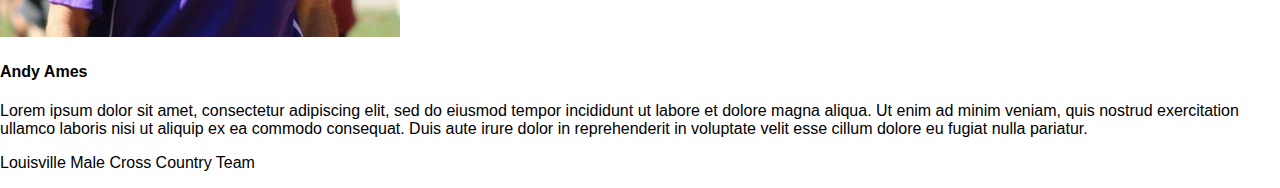
==== commit 1d36cda2: "updating pages and deleteing page" ====
--- a/coaches.html
+++ b/coaches.html
@@ -28,9 +28,6 @@
                <ul class="nav-items flex-row">
                   <li class="nav-link">
                      <a href="index.html" class="text-black">Home</a>
-                  </li>
-                  <li class="nav-link">
-                     <a href="schedule.html" class="text-black">Schedule</a>
                   </li>
                   <li class="nav-link">
                      <a href="coaches.html" class="text-black">Coaches</a>
